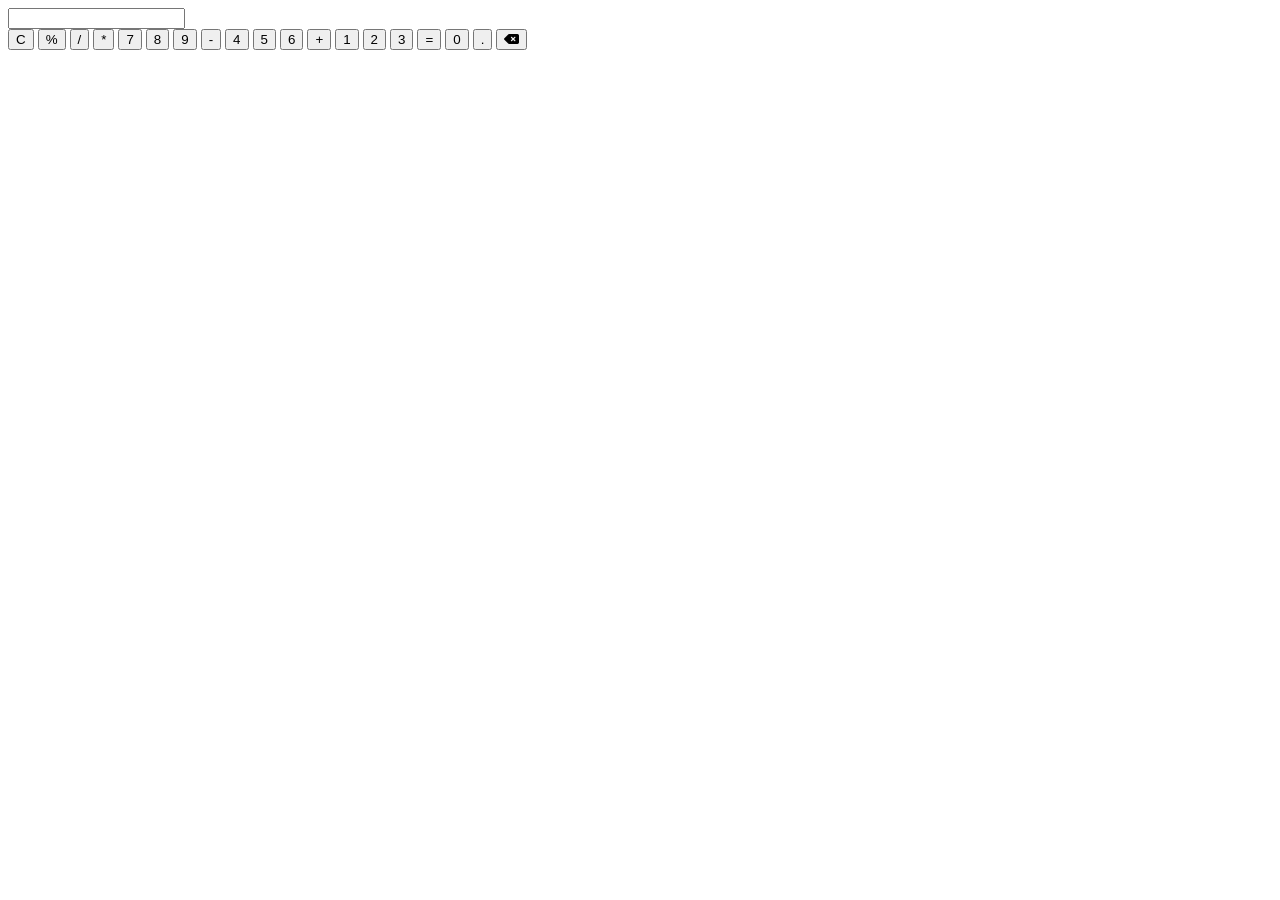
==== Calculator.html @ c8e0b112 "Rename calculator files" ====
<!DOCTYPE html>
<html lang="en">
<head>
    <meta charset="UTF-8">
    <meta name="viewport" content="width=device-width, initial-scale=1.0">
    <title>Calculator</title>
    <link rel="stylesheet" href="Calculator.css">
    <link rel="stylesheet" href="https://cdnjs.cloudflare.com/ajax/libs/font-awesome/6.5.2/css/all.min.css">
</head>
<body>
    <div class="calculator">
        <input type="text" id="display" readonly>
        <div class="buttons">
            <button class="clear" onclick="clearDisplay()">C</button>
             <button  onclick="append('%')">%</button>
             <button  onclick="append('/')">/</button>
             <button class="operator" onclick="append('*')">*</button>
             <button  onclick="append('7')">7</button>
             <button  onclick="append('8')">8</button>
             <button  onclick="append('9')">9</button>
             <button class="operator" onclick="append('-')">-</button>
             <button  onclick="append('4')">4</button>
             <button  onclick="append('5')">5</button>
             <button  onclick="append('6')">6</button>
             <button class="operator" onclick="append('+')">+</button>
             <button  onclick="append('1')">1</button>
             <button  onclick="append('2')">2</button>
             <button  onclick="append('3')">3</button>
             <button class="equal" onclick ="calculate('=')">=</button>
              <button  onclick="append('0')">0</button>
             <button  onclick="append('.')">.</button>
             <button  onclick="backspace()" ><i class="fa-solid fa-delete-left"></i></button>
             

        </div>
    </div>

    <script src="CodeAlpha2.js"></script>
    
</body>
</html>
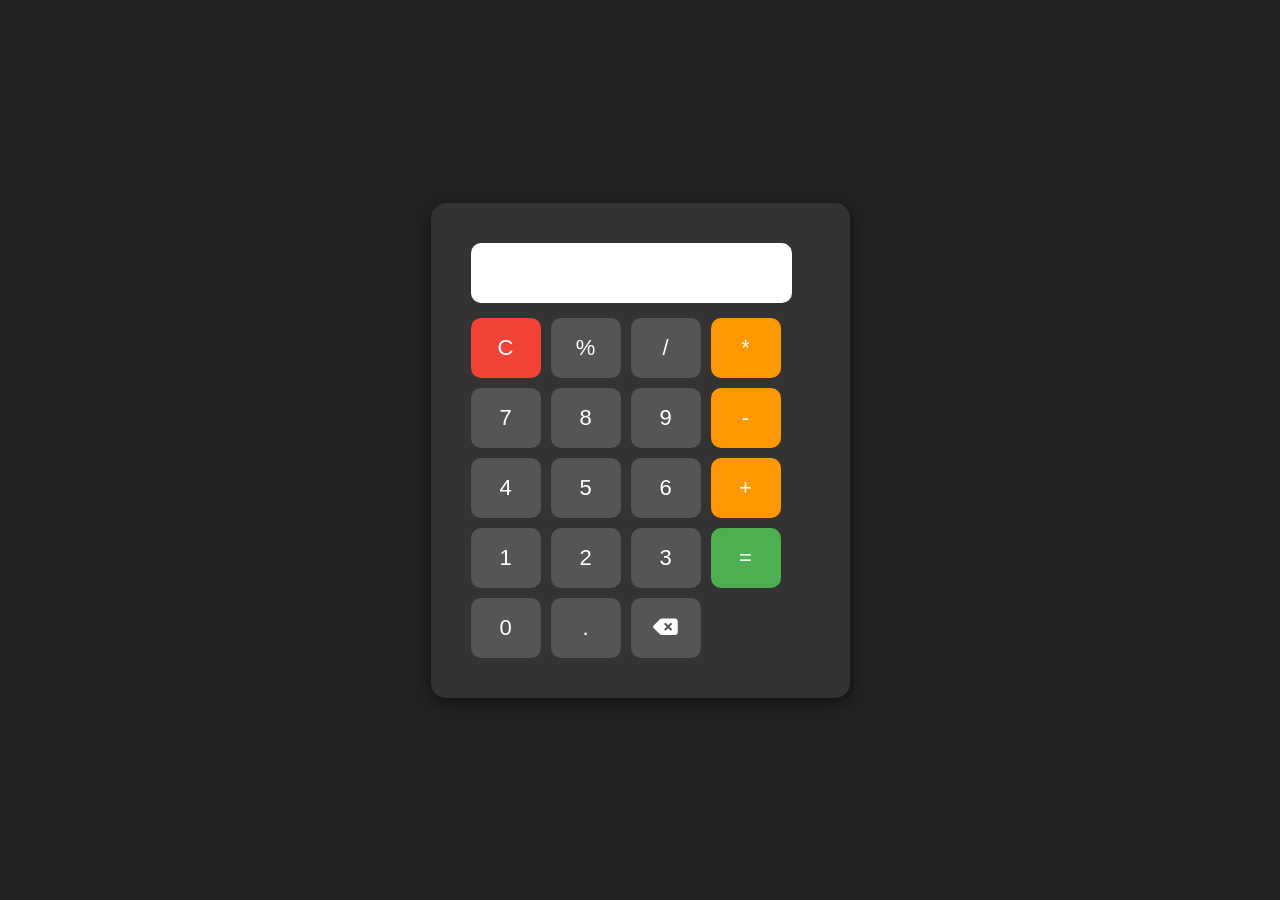
==== commit 594508d0: "Rename calculator files" ====
--- a/Calculator.html
+++ b/Calculator.html
@@ -35,7 +35,7 @@
         </div>
     </div>
 
-    <script src="CodeAlpha2.js"></script>
+    <script src="Calculator.js"></script>
     
 </body>
 </html>
--- a/Calculator.css
+++ b/Calculator.css
@@ -0,0 +1,79 @@
+* {
+    margin: 0;
+    padding: 0;
+    box-sizing: border-box;
+    font-family: Arial, Helvetica, sans-serif;
+}
+
+body{
+    background: #222;
+    display: flex;
+    justify-content: center;
+    align-items: center;
+    height: 100vh;
+
+}
+
+.calculator{
+    background: #333;
+    padding: 40px;
+    padding-right: 1px;
+    border-radius: 15px;
+    box-shadow: 0 5px 15px rgba(0,0,0,0.5);
+}
+
+#display{
+    width: 85%;
+    height: 60px;
+    margin-bottom: 15px;
+    padding: 10px;
+
+    font-size: 28px;
+    text-align: right;
+    border: none;
+    border-radius: 10px;
+    background: white;
+}
+
+.buttons {
+    display: grid;
+    grid-template-columns: repeat(4,70px);
+    gap:10px;
+
+}
+
+button{
+    height: 60px;
+    font-size: 22px;
+    color: white;
+    border: none;
+    border-radius: 10px;
+    background: #555;
+    cursor: pointer;
+}
+
+button:hover{
+    background: #777;
+}
+.operator{
+    background: #ff9800;
+}
+
+.operator:hover{
+    background: #ffa726;
+}
+
+.equal{
+    background: #4caf50
+}
+
+.equal:hover{
+    background: #66bb6a;
+}
+
+.clear{
+    background: #f44336;
+}
+.clear:hover{
+    background: #ef5350;
+}
